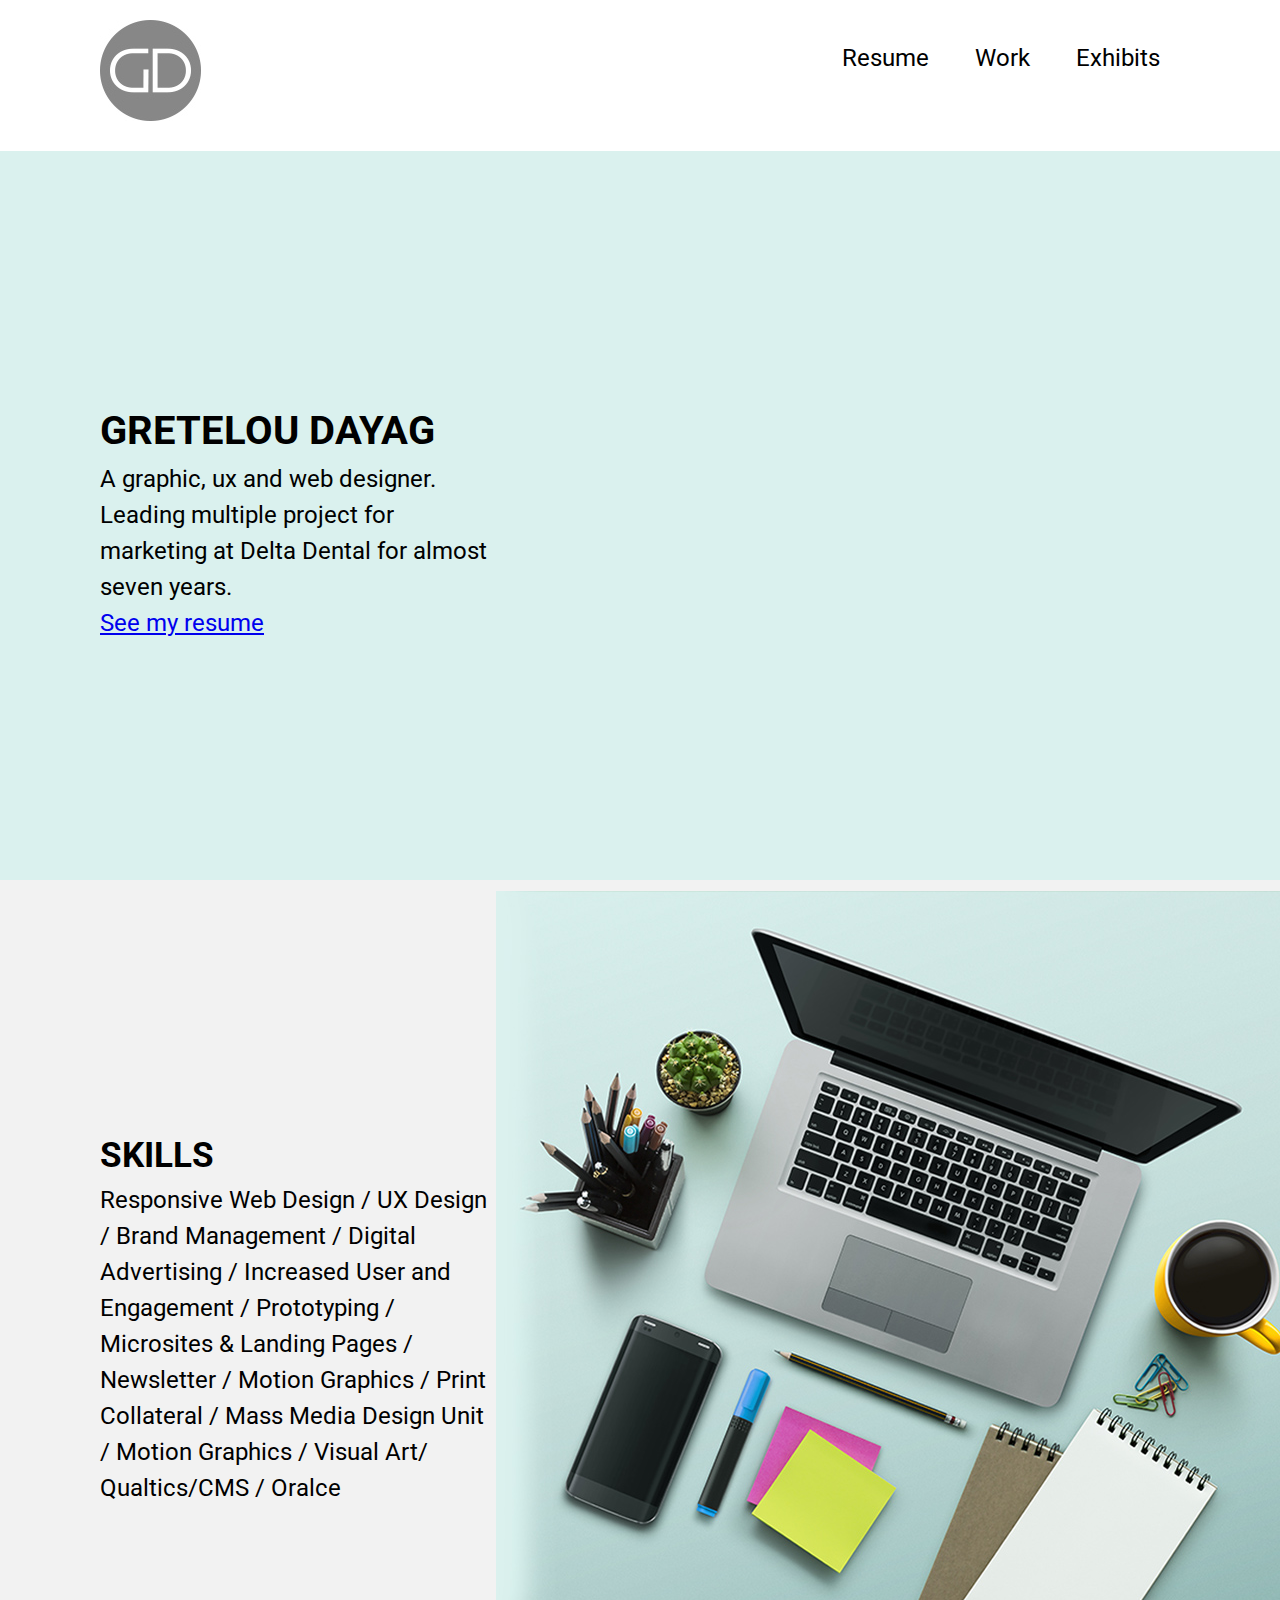
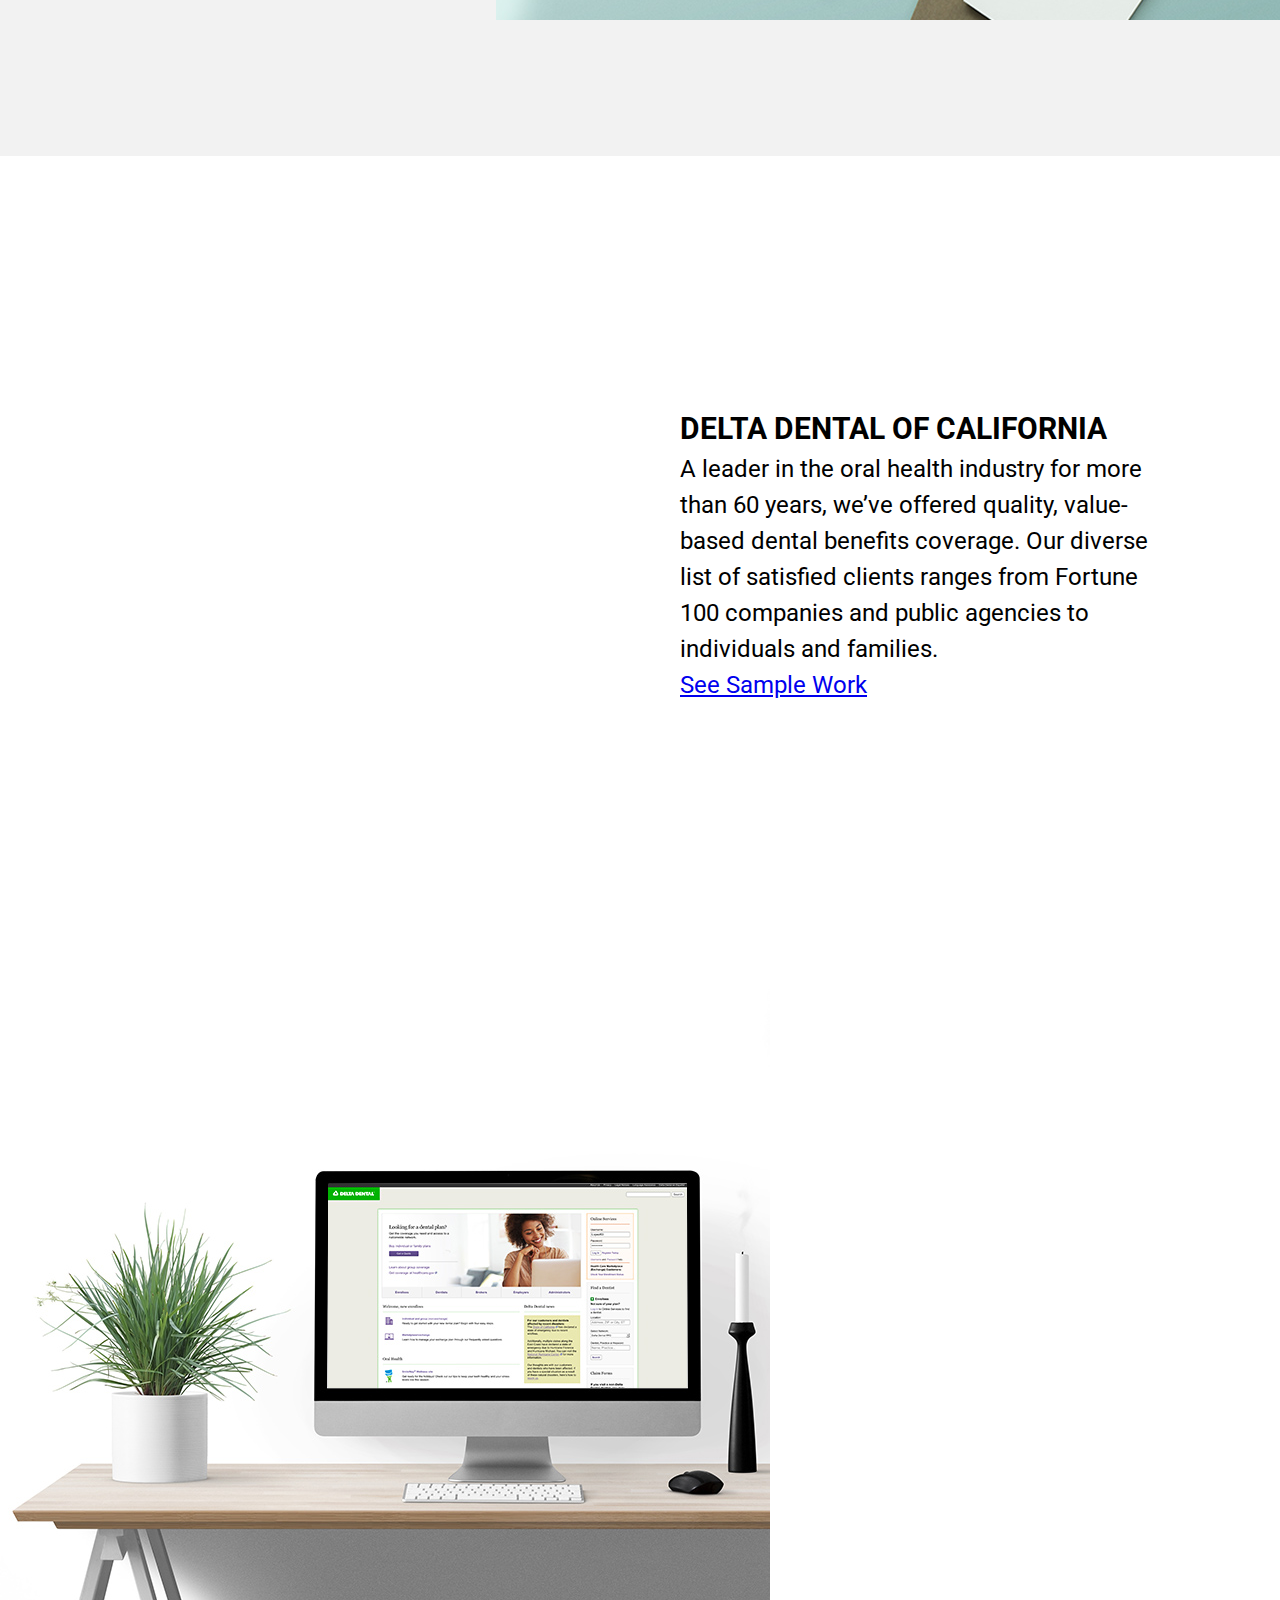
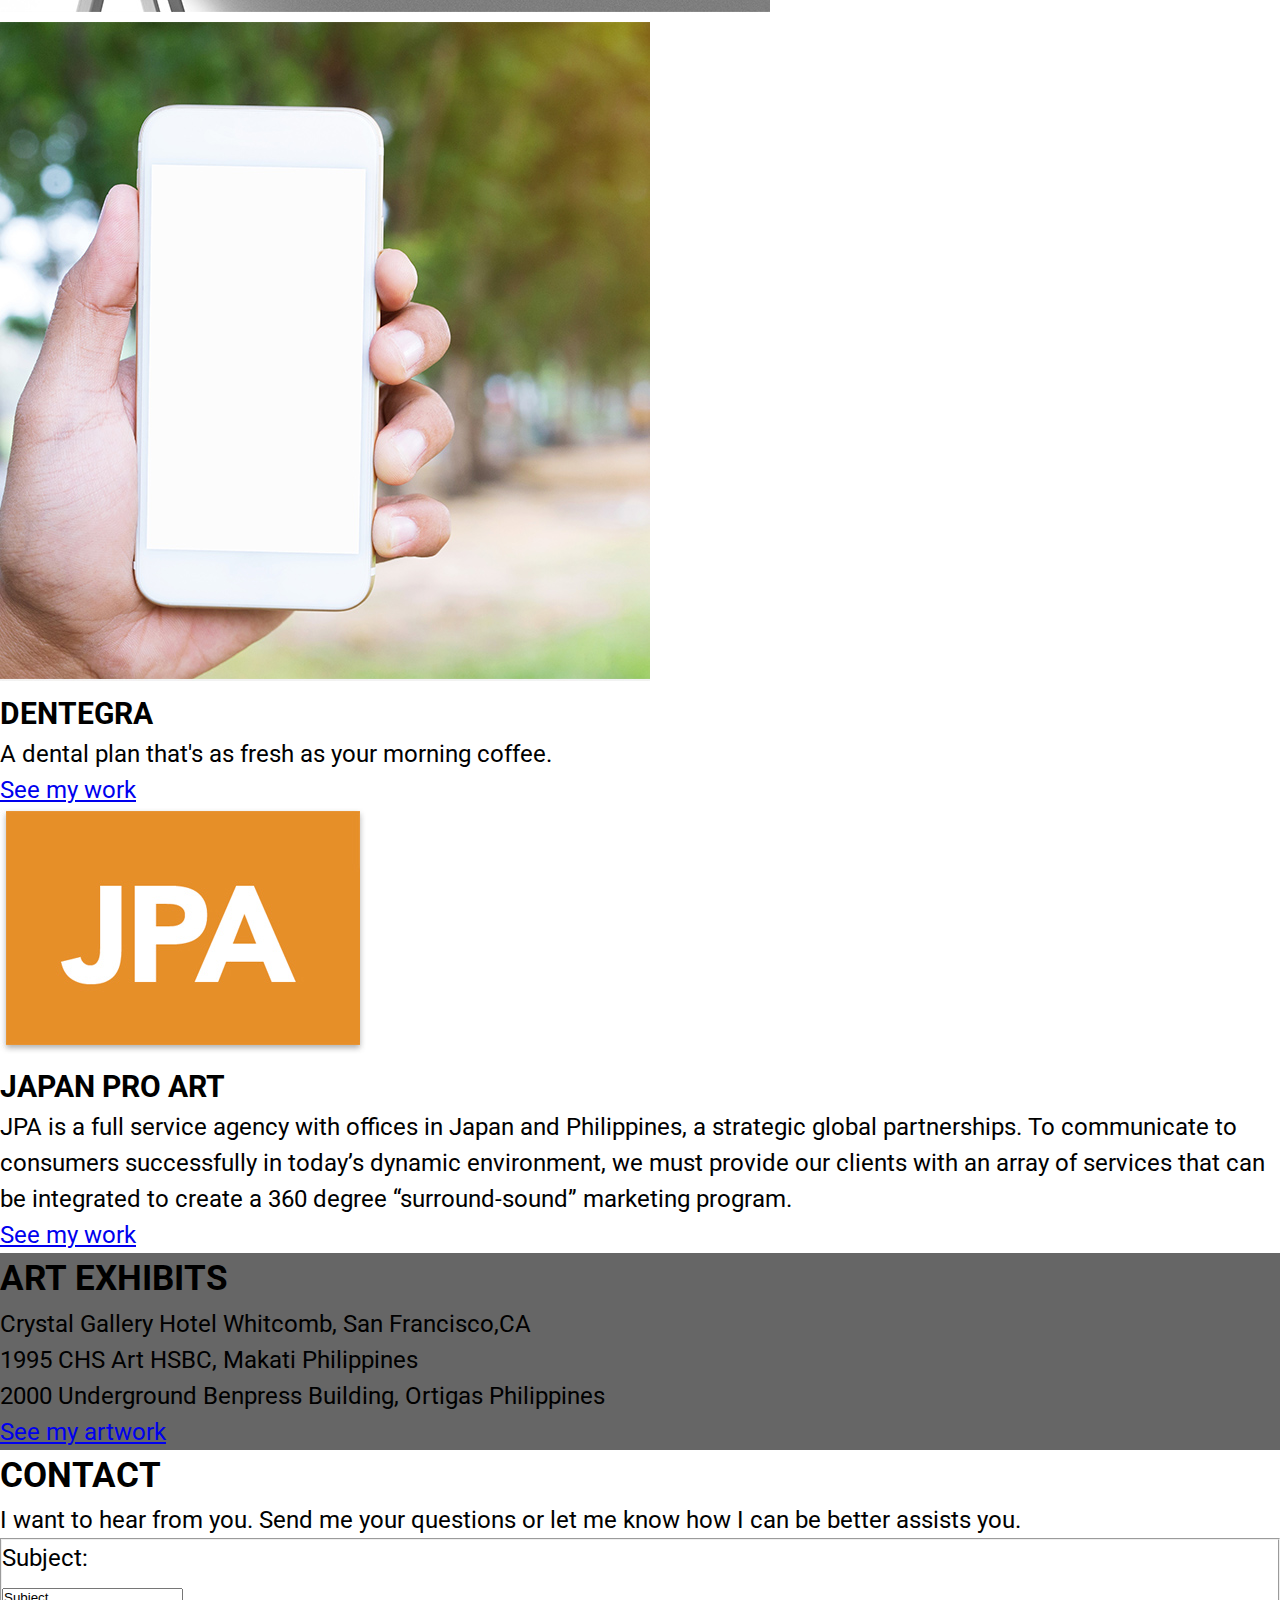
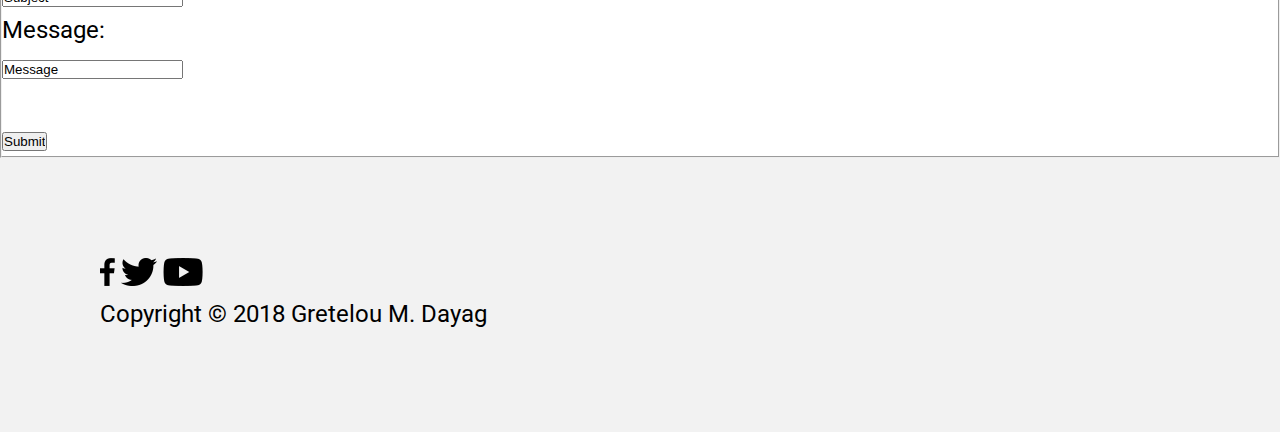
==== unit_7/index.html @ 161376f0 "v1" ====
<!DOCTYPE html>
<html>
<head>
	<title> Portfolio </title>
	<link rel="stylesheet" type="text/css" href="css/reset.css">
	<link rel="stylesheet" type="text/css" href="css/style.css">
</head>
<body>
	<header>
		<img src="image/gd_logo.jpg" alt="gretelou_dayag_logo">

		<nav class="clearfix">
			<a href="#">Resume</a>
			<a href="#">Work</a>
			<a href="#">Exhibits</a>
		</nav>
	</header>

		<section id="intro">
			<div id="intro_paragraph">
				<h1>Gretelou Dayag</h1>
				<p> A graphic, ux and web designer. Leading multiple project for marketing at Delta Dental for almost seven years.</p>
				<a href="#">See my resume</a>
			</div>
			<div id="intro_image">
				<img src="image/intro_image.jpg" alt="work_space">
			</div>			
		</section>


	<div id="skill_description">
		<h2>Skills</h2>
		<p>Responsive Web Design / UX Design / Brand Management / Digital Advertising  / Increased User and Engagement / Prototyping / Microsites & Landing Pages / Newsletter / Motion Graphics / Print Collateral / Mass Media Design Unit / Motion Graphics / Visual Art/ Qualtics/CMS / Oralce</p>
	</div>


<section id="past_project"> 
	
	<div id="delta">
		<div id="delta_paragraph">
			<h3>Delta Dental of California</h3>
			<p>A leader in the oral health industry for more than 60 years, we’ve offered quality, value-based dental benefits coverage. Our diverse list of satisfied clients ranges from Fortune 100 companies and public agencies to individuals and families.</p>
			<a href="#">See Sample Work</a>
		</div>
	<div id="delta_image">
				<img src="image/delta_image.jpg" alt="work_space">
	</div>	
		
	</section id="dentegra">
		<div id="dentegra_image">
					<img src="image/dentegra_image.jpg" alt="work_space">
		</div>	

		<div id="dentegra_paragraph"></div>
			<h3>Dentegra</h3>
			<p>A dental plan that's as fresh as your morning coffee.</p>
			<a href="#">See my work</a>
		</div>
	</section>

	<div id="JPA">
		<img src="image/jpa_logo.jpg" alt="jpa company logo">
		<h3>Japan Pro Art </h3>
		<p>JPA is a full service agency with offices in Japan and Philippines, a strategic global partnerships. To communicate to consumers successfully in today’s dynamic environment, we must provide our clients with an array of services that can be integrated to create a 360 degree “surround-sound” marketing program.</p>
		<a href="#">See my work</a>
	</div>

</section>
	
	<div id="other_skills">
		<h2>Art Exhibits</h2>
		<ul>
			<li>Crystal Gallery Hotel Whitcomb, San Francisco,CA</li>
			<li>1995 CHS Art HSBC, Makati Philippines</li>
			<li>2000 Underground Benpress Building, Ortigas Philippines</li>
			<a href="#">See my artwork</a>
		</ul>
</div>
	
	<section id="to_connect">
		<h2>Contact</h2>
		<p>I want to hear from you. Send me your questions or let me know how I can be better assists you.</p>
		<form>
			<fieldset>
			Subject:<br>
			<input type="text" name="Topic" value="Subject"><br>
			Message:<br>
			<input type="Message" name="Letter" value="Message"><br>
			<br>
			<input type="Submit" value="Submit">
			</fieldset>

		</form>
	</section>
			
	<footer>
			<img src="image/facebook_black.png" alt="facebook icon">
			<img src="image/twitter_black.png" alt="twitter icon">
			<img src="image/youtube_black.png" alt="youtube icon">
			<p> Copyright © 2018 Gretelou M. Dayag </p>
	</footer>

</body>
</html>
---- unit_7/css/style.css ----
@import url('https://fonts.googleapis.com/css?family=Roboto');
* {margin:0px;padding:0px;box-sizing:border-box;}
body{
	font-family: Roboto, sans-serif;
	font-size: 24px;
	font-weight: normal;
	line-height: 1.5;
}
header{ 
    padding: 20px 100px;

}

nav {
    float: right;
}
nav a{
    color: #000000;
    text-decoration: none;
    display: inline-block;
    padding: 20px 20px;
}
nav a:hover{
    text-decoration: underline;
    color: #00aec7;
}
.clearfix:after, .project:after {
    visibility: hidden;
    display: block;
    content: "";
    clear: both;
    height: 0;
    font-size: 0;
}

#intro {
    background-color: #daf1ee;
    height: 728.99px;
    
}
#intro_paragraph {
    width: 600px;
    float: left;
    padding: 250px 100px
}

#intro_image {
    float: right;
}

#skill_description {
    background-color: #f2f2f2;
    padding: 250px 100px;
}
#delta{
    background-color: white;
}
#delta_paragraph {
    width: 700px;
    float: left;
    padding: 250px 100px
} 
#delta_image {
    float: right;
} 

#dentegra{
    background-color: #f2f2f2;
}
#delta_paragraph {
    width: 700px;
    float: right;
    padding: 250px 100px
} 
#delta_image {
    float: left;
} 
#other_skills {
    background-color: #666666;
}
footer {
    background-color: #f2f2f2;
    padding: 100px;
}

h1{	
font-size: 40px;
font-weight:bold;
text-transform: uppercase;

}

h2{
	font-size: 35px;
	font-weight: bold;
	text-transform: uppercase;
	/* margin-bottom: .5em; */
}

h3{
	font-size: 30px;
	font-weight: bold;
	text-transform: uppercase;
}
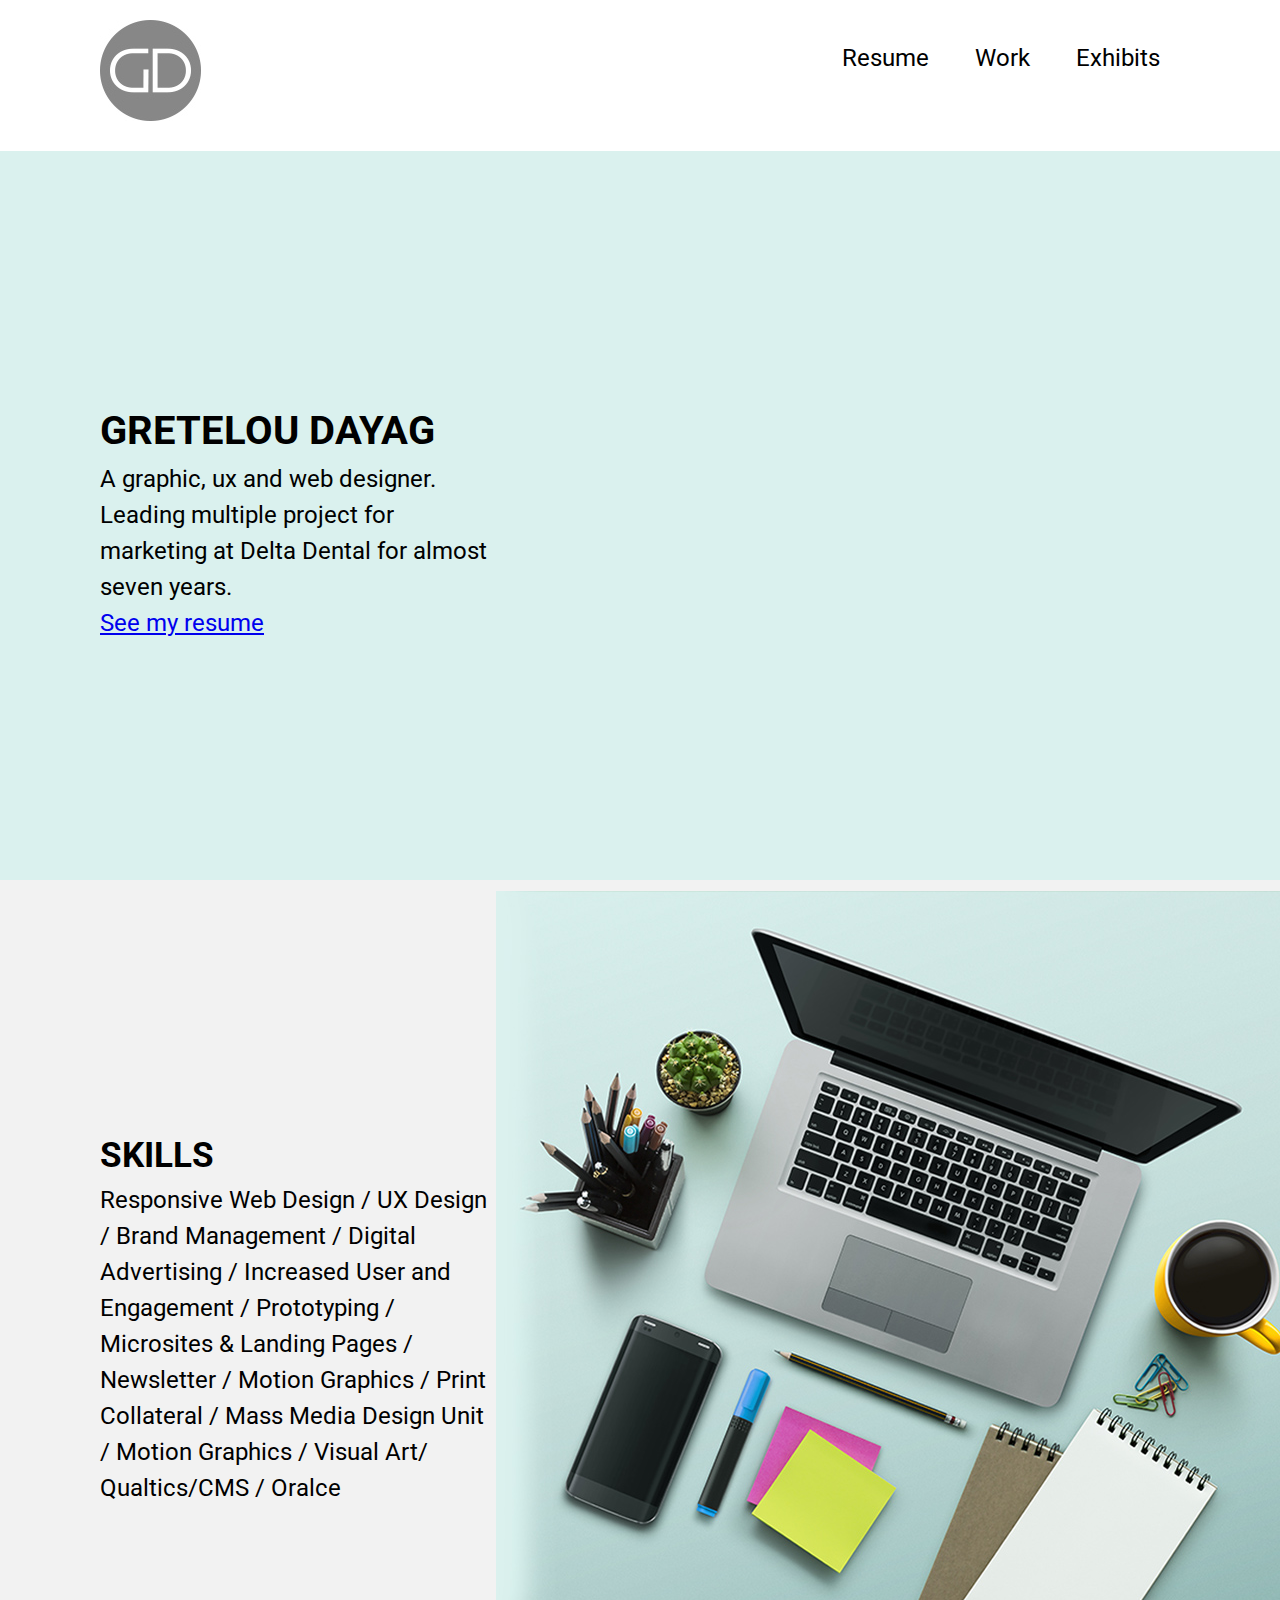
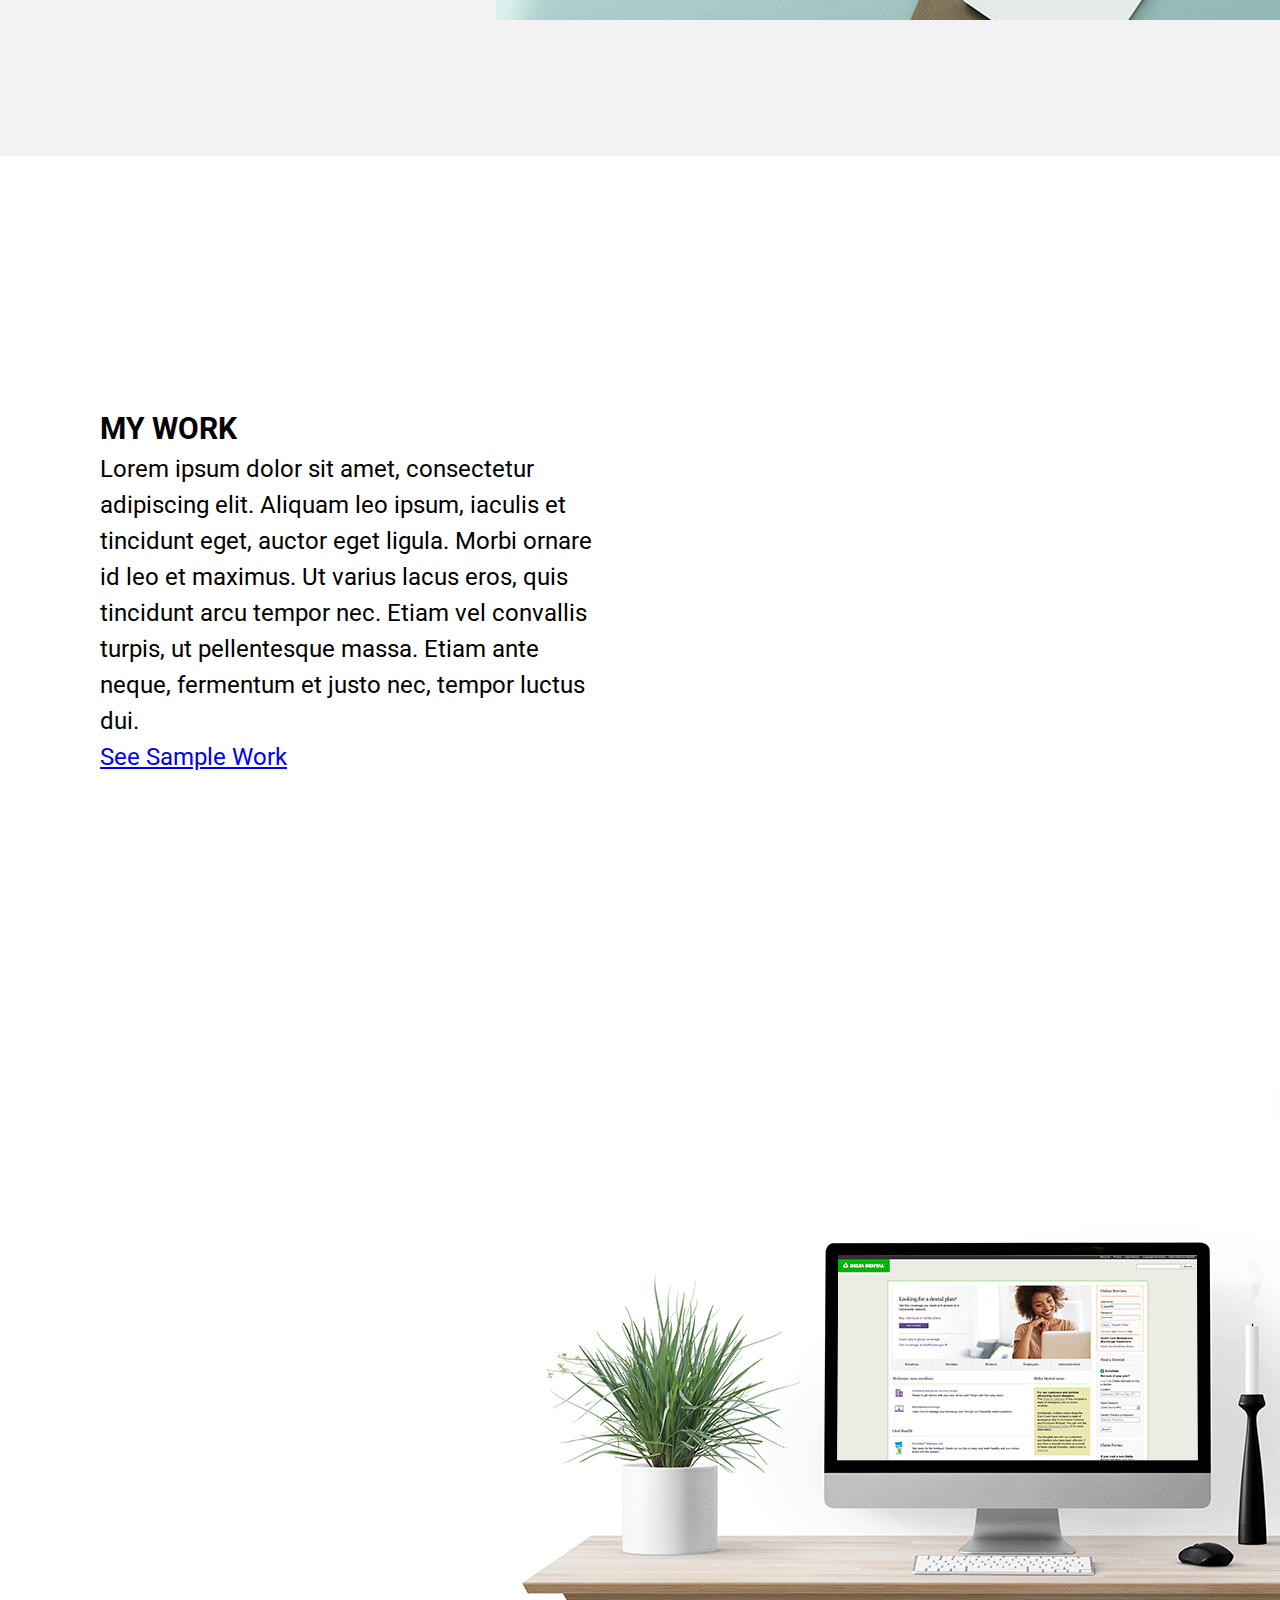
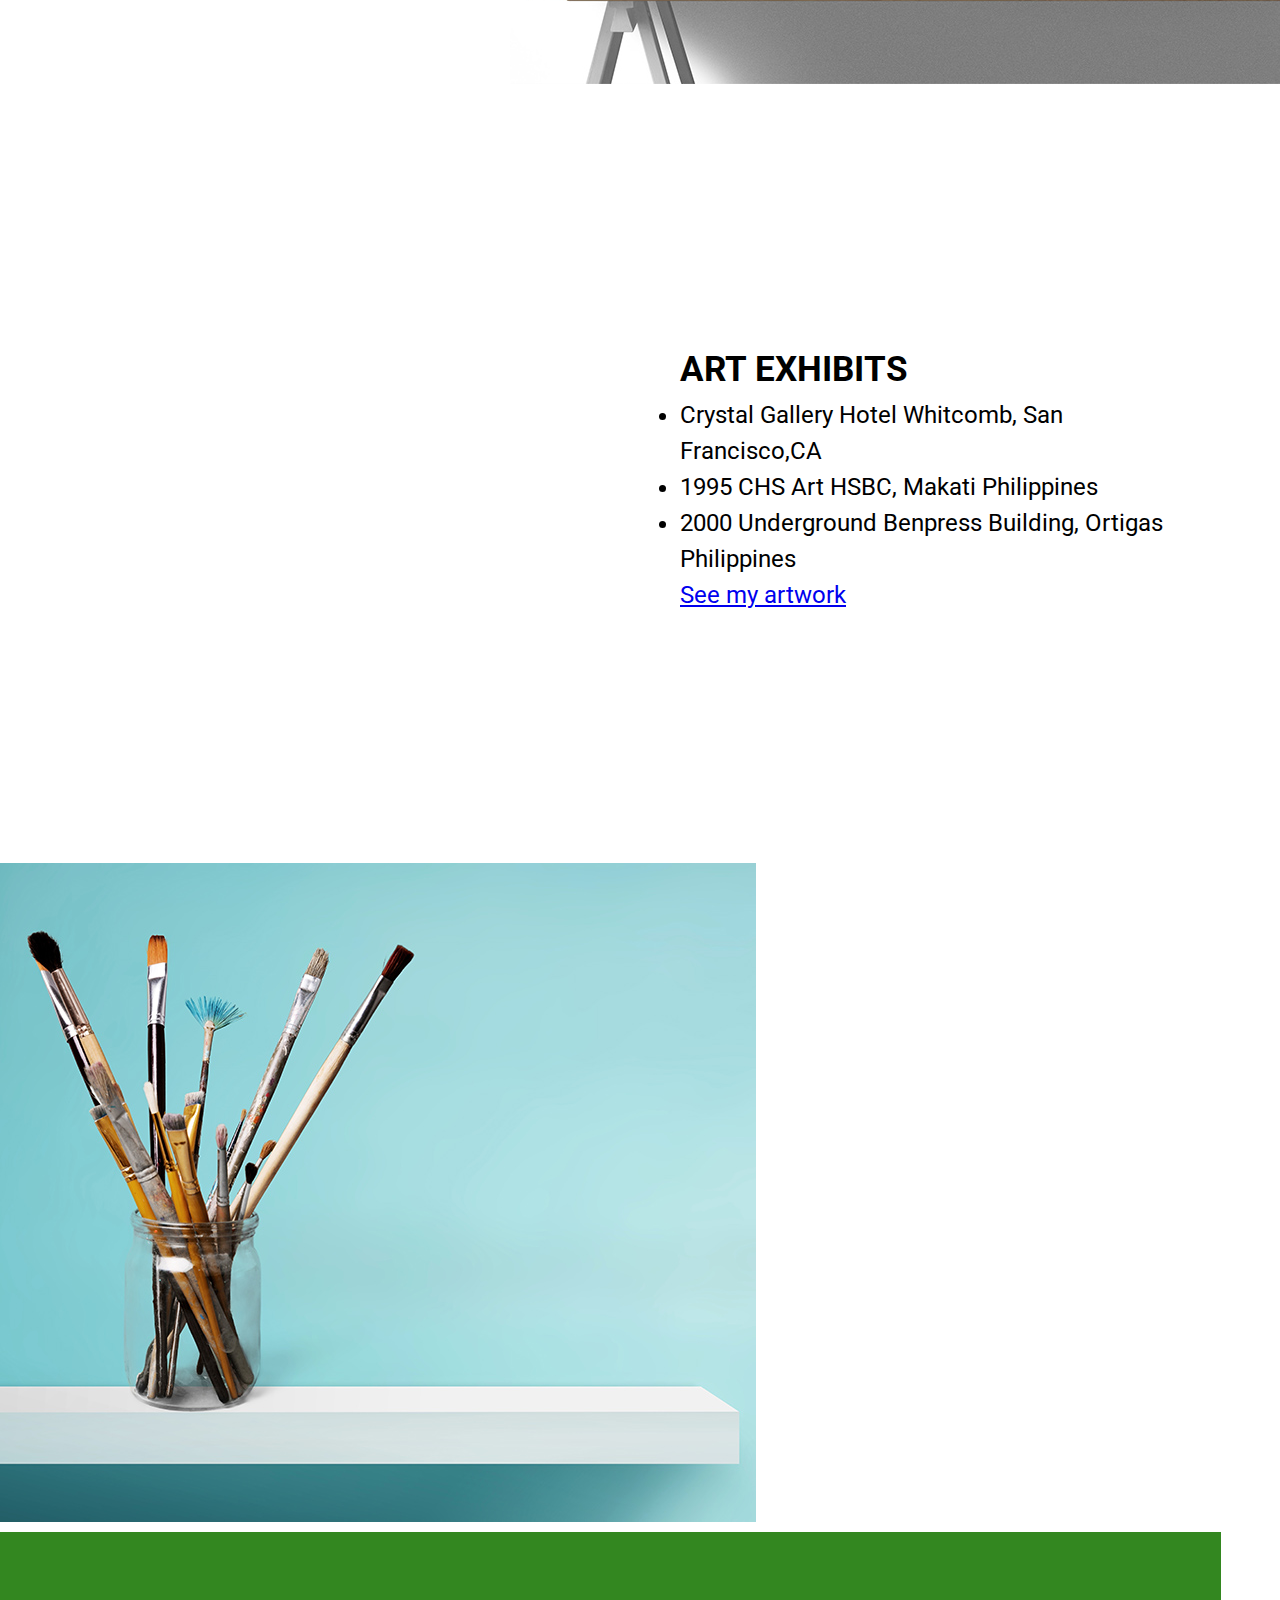
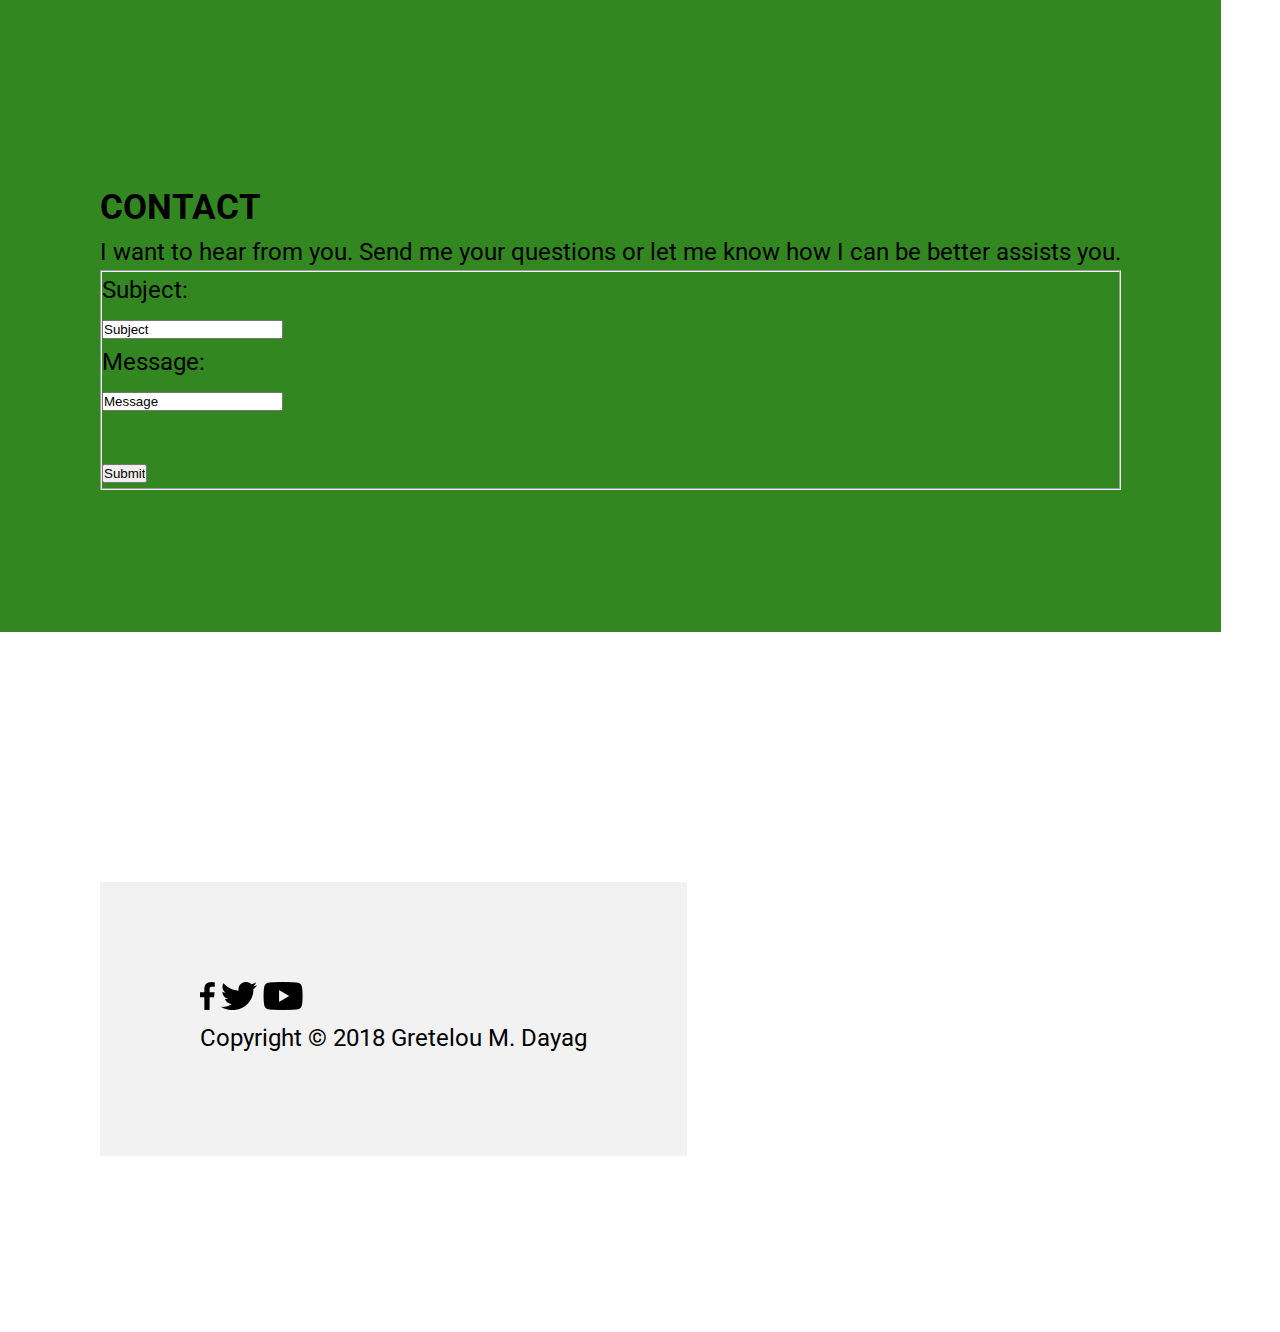
==== commit 26518553: "v1" ====
--- a/unit_7/index.html
+++ b/unit_7/index.html
@@ -38,44 +38,30 @@
 	
 	<div id="delta">
 		<div id="delta_paragraph">
-			<h3>Delta Dental of California</h3>
-			<p>A leader in the oral health industry for more than 60 years, we’ve offered quality, value-based dental benefits coverage. Our diverse list of satisfied clients ranges from Fortune 100 companies and public agencies to individuals and families.</p>
+			<h3>My Work</h3>
+			<p>Lorem ipsum dolor sit amet, consectetur adipiscing elit. Aliquam leo ipsum, iaculis et tincidunt eget, auctor eget ligula. Morbi ornare id leo et maximus. Ut varius lacus eros, quis tincidunt arcu tempor nec. Etiam vel convallis turpis, ut pellentesque massa. Etiam ante neque, fermentum et justo nec, tempor luctus dui.</p>
 			<a href="#">See Sample Work</a>
 		</div>
 	<div id="delta_image">
 				<img src="image/delta_image.jpg" alt="work_space">
 	</div>	
 		
-	</section id="dentegra">
-		<div id="dentegra_image">
-					<img src="image/dentegra_image.jpg" alt="work_space">
-		</div>	
-
-		<div id="dentegra_paragraph"></div>
-			<h3>Dentegra</h3>
-			<p>A dental plan that's as fresh as your morning coffee.</p>
-			<a href="#">See my work</a>
-		</div>
-	</section>
-
-	<div id="JPA">
-		<img src="image/jpa_logo.jpg" alt="jpa company logo">
-		<h3>Japan Pro Art </h3>
-		<p>JPA is a full service agency with offices in Japan and Philippines, a strategic global partnerships. To communicate to consumers successfully in today’s dynamic environment, we must provide our clients with an array of services that can be integrated to create a 360 degree “surround-sound” marketing program.</p>
-		<a href="#">See my work</a>
-	</div>
-
 </section>
 	
-	<div id="other_skills">
-		<h2>Art Exhibits</h2>
-		<ul>
+	<section id="other_skills">
+		<div id="skill_paragraph">
+			<h2>Art Exhibits</h2>
+			<ul>
 			<li>Crystal Gallery Hotel Whitcomb, San Francisco,CA</li>
 			<li>1995 CHS Art HSBC, Makati Philippines</li>
 			<li>2000 Underground Benpress Building, Ortigas Philippines</li>
 			<a href="#">See my artwork</a>
-		</ul>
-</div>
+			</ul>
+		</div>
+		<div id="skill_image">
+			<img src="image/skill_image.jpg" alt="work_space">
+		</div>	
+	</section>
 	
 	<section id="to_connect">
 		<h2>Contact</h2>
@@ -89,16 +75,16 @@
 			<br>
 			<input type="Submit" value="Submit">
 			</fieldset>
-
 		</form>
 	</section>
-			
-	<footer>
+	<div id="footer">		
+		<footer>
 			<img src="image/facebook_black.png" alt="facebook icon">
 			<img src="image/twitter_black.png" alt="twitter icon">
 			<img src="image/youtube_black.png" alt="youtube icon">
 			<p> Copyright © 2018 Gretelou M. Dayag </p>
-	</footer>
+		</footer>
+	</div>
 
 </body>
 </html>
--- a/unit_7/css/style.css
+++ b/unit_7/css/style.css
@@ -64,19 +64,32 @@
     float: right;
 } 
 
-#dentegra{
-    background-color: #f2f2f2;
+#other_skills{
+    background-color: white;
 }
-#delta_paragraph {
+#skill_paragraph {
     width: 700px;
     float: right;
     padding: 250px 100px
 } 
-#delta_image {
+#skill_image {
     float: left;
 } 
-#other_skills {
-    background-color: #666666;
+
+#to_connect{
+    width: auto;
+    height: 700px;
+    float: left;
+    padding: 250px 100px;
+    background-color:#338720;
+
+}
+#footer{
+    width: 1700;
+    height: 700px;
+    float: left;
+    padding: 250px 100px;
+
 }
 footer {
     background-color: #f2f2f2;
